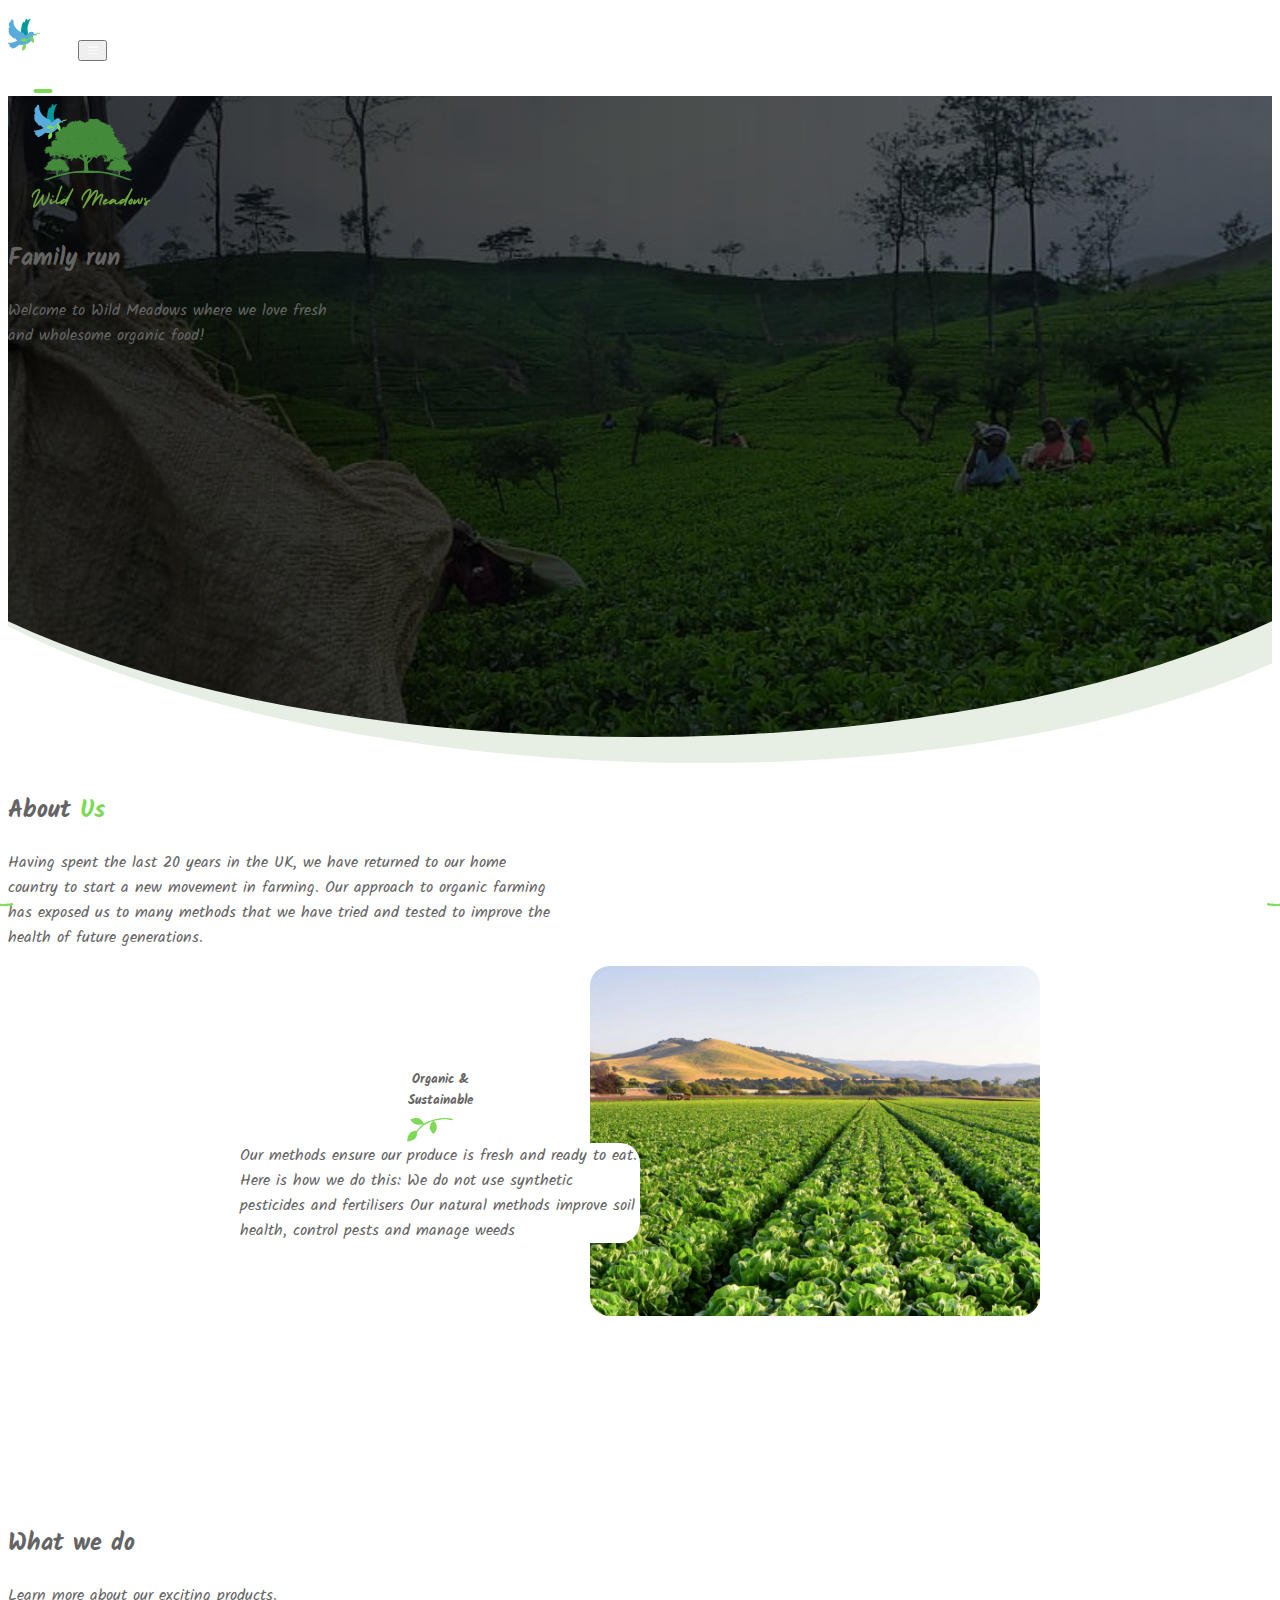
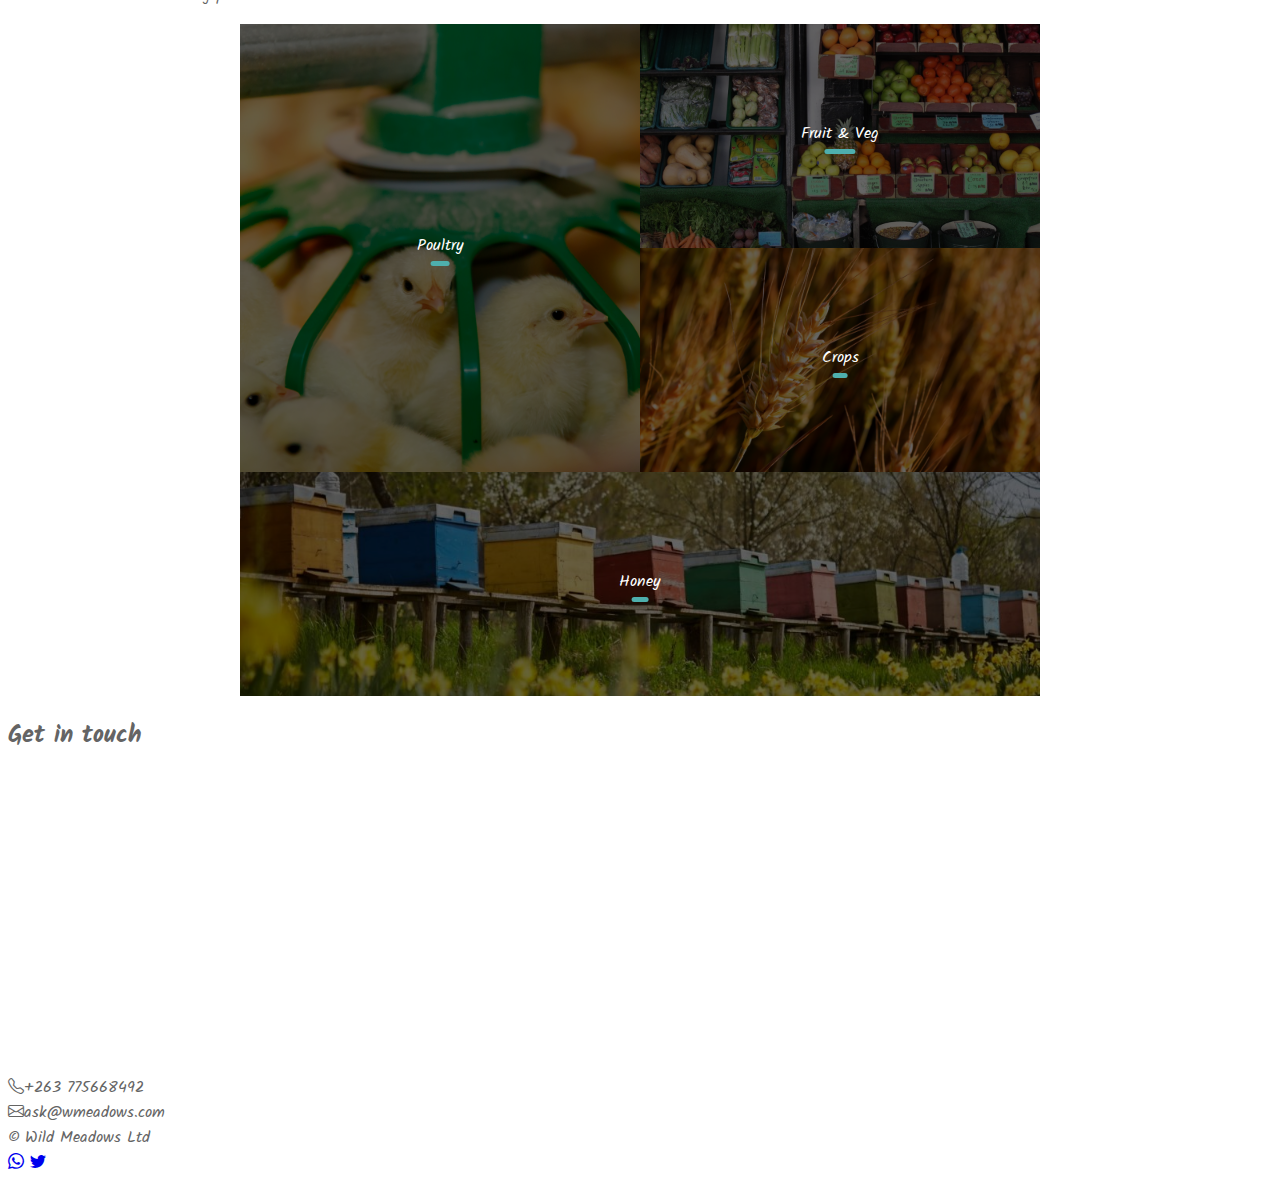
==== index.html @ ca9dc2ab "added wording" ====
<!DOCTYPE html>
<html lang="en">
	<head>
		<meta charset="UTF-8" />
		<meta http-equiv="X-UA-Compatible" content="IE=edge" />
		<meta name="viewport" content="width=device-width, initial-scale=1.0" />
		<link rel="shortcut icon" href="./assets/images/bird2.svg" type="image/x-icon" />
		<title>Wild Meadows</title>

		<!-- fonts -->
		<link rel="preconnect" href="https://fonts.googleapis.com" />
		<link rel="preconnect" href="https://fonts.gstatic.com" crossorigin />
		<link href="https://fonts.googleapis.com/css2?family=Kalam&display=swap" rel="stylesheet" />

		<!-- styles -->
		<link
			href="https://cdn.jsdelivr.net/npm/bootstrap@5.1.3/dist/css/bootstrap.min.css"
			rel="stylesheet"
			integrity="sha384-1BmE4kWBq78iYhFldvKuhfTAU6auU8tT94WrHftjDbrCEXSU1oBoqyl2QvZ6jIW3"
			crossorigin="anonymous"
		/>

		<link
			rel="stylesheet"
			href="https://cdn.jsdelivr.net/npm/bootstrap-icons@1.3.0/font/bootstrap-icons.css"
		/>
		<link rel="stylesheet" href="./assets/css/main.css" />

		<!-- scripts -->
		<script
			defer
			src="https://cdn.jsdelivr.net/npm/bootstrap@5.1.3/dist/js/bootstrap.bundle.min.js"
			integrity="sha384-ka7Sk0Gln4gmtz2MlQnikT1wXgYsOg+OMhuP+IlRH9sENBO0LRn5q+8nbTov4+1p"
			crossorigin="anonymous"
		></script>
		<script defer src="./assets/js/custom.js"></script>
	</head>

	<body class="bg-light">
		<div class="invisible-items">
			<div id="mobile-nav">
				<button id="close-nav" class="btn">
					<i class="bi bi-x fs-1 m-2"></i>
				</button>
				<a href="#home">Home</a>
				<a href="#about" class="scrollto">About</a>
				<a href="#what-we-do" class="scrollto">What We Do</a>
				<a href="#contact" class="scrollto">Contact</a>
			</div>

			<div id="preloader">
				<div class="d-flex h-100 w-100 align-items-center justify-content-center">
					<div class="spinner-border text-primary" role="status">
						<span class="visually-hidden">Loading...</span>
					</div>
				</div>
			</div>
		</div>

		<header class="fixed-top">
			<div class="container">
				<div class="d-flex justify-content-around align-items-center">
					<a id="logo" href="./index.html" class="d-flex align-items-center">
						<img src="./assets/images/bird2.svg" class="me-1" />
						WM
					</a>

					<button id="open-nav" class="btn d-lg-none">
						<i class="bi bi-list fs-5"></i>
					</button>
					<nav class="d-none d-lg-flex align-items-center">
						<a href="#home" class="scrollto">Home</a>
						<a href="#about" class="scrollto">About</a>
						<a href="#what-we-do" class="scrollto">What We Do</a>
						<a href="#contact" class="scrollto">Contact</a>
					</nav>
				</div>
			</div>
		</header>

		<div id="home">
			<div class="container-xxl p-0">
				<div id="hero" class="text-white">
					<div
						id="hero-content"
						class="d-flex flex-column align-items-center justify-content-end"
					>
						<img src="./assets/images/logo.svg" alt="wild meadows logo" class="mb-3" />
						<div class="p-3 text-center">
							<h2>Family run</h2>
							<p>
								Welcome to Wild Meadows where we love fresh and wholesome organic
								food!
							</p>
						</div>
					</div>
				</div>
			</div>
		</div>

		<main class="container">
			<div id="about" class="text-center my-5 py-4 py-lg-5">
				<div class="main-headings position-relative mx-auto w-fit mb-4">
					<img src="./assets/images/branch.svg" class="branch-1" alt="branch graphic" />
					<h2>About <span class="text-primary">Us </span></h2>
					<img src="./assets/images/branch.svg" class="branch-2" alt="branch graphic" />
				</div>

				<p class="px-4 mx-auto paragraph-max py-lg-2">
					Having spent the last 20 years in the UK, we have returned to our home country
					to start a new movement in farming. Our approach to organic farming has exposed
					us to many methods that we have tried and tested to improve the health of future
					generations.
				</p>
			</div>

			<!-- <div class="feature">
					<img src="./assets/images/landscape2.jpg" class="feature-image" />

					<div class="feature-content">
						<div class="feature-heading">
							<h5>About Us</h5>
							<img src="./assets/images/branch.svg" alt="branch graphic" />
						</div>

						<div class="p-1 bg-light c-rounded-2">
							<p class="p-3 bg-white border c-rounded-2">
								Having spent the last 20 years in the UK, we have returned to our
								home country to start a new movement in farming. Our approach to
								organic farming has exposed us to many methods that we have tried
								and tested to improve the health of future generations.
							</p>
						</div>
					</div>
				</div> -->

			<div class="feature feature-right my-6">
				<img src="./assets/images/crops2.png" class="feature-image" />

				<div class="feature-content">
					<div class="feature-heading">
						<h5>
							Organic & <br />
							Sustainable
						</h5>
						<img src="./assets/images/branch.svg" alt="branch graphic" />
					</div>

					<div class="p-1 bg-light c-rounded-2">
						<p class="p-3 bg-white border c-rounded-2">
							Our methods ensure our produce is fresh and ready to eat. Here is how we
							do this:
							<span class="border-bottom py-2 d-block">
								We do not use synthetic pesticides and fertilisers</span
							>

							<span class="border-bottom py-2 d-block">
								Our natural methods improve soil health, control pests and manage
								weeds
							</span>
						</p>
					</div>
				</div>
			</div>

			<!-- <div class="feature">
					<img src="./assets/images/road.jpg" class="feature-image" />

					<div class="feature-content">
						<div class="feature-heading">
							<h5>Lorem ipsum</h5>
							<img src="./assets/images/branch.svg" alt="branch graphic" />
						</div>

						<div class="p-1 bg-light c-rounded-2">
							<p class="p-3 bg-white border c-rounded-2">
								Lorem ipsum dolor sit amet consectetur adipisicing elit. Est in enim
								tempora blanditiis praesentium consequatur dolores iste molestiae
								nobis ipsam commodi, veniam provident molestias nam rem? Aliquam
								iste optio quia?
							</p>
						</div>
					</div>
				</div> -->

			<div id="what-we-do" class="text-center my-5 py-4">
				<div class="main-headings position-relative mx-auto w-fit mb-4">
					<img src="./assets/images/branch.svg" class="branch-1" alt="branch graphic" />
					<h2>What we do</h2>
					<img src="./assets/images/branch.svg" class="branch-2" alt="branch graphic" />
				</div>

				<p class="px-4 paragraph-max mx-auto py-lg-2">
					Learn more about our exciting products.
				</p>

				<div class="masonry mt-5 c-rounded-1 overflow-hidden">
					<div class="masonry-item masonry1 border">
						<a href="./poultry.html" class="masonry-link">
							<span> Poultry </span>
						</a>
						<img src="./assets/images/poultry.jpg" alt="poultry" />
					</div>

					<div class="masonry-item masonry2 border">
						<a href="./fruit-veg.html" class="masonry-link">
							<span> Fruit & Veg</span>
						</a>
						<img src="./assets/images/fruit-veg.jpg" alt="bee keeping" />
					</div>

					<div class="masonry-item masonry3 border">
						<a href="./crops.html" class="masonry-link">
							<span> Crops </span>
						</a>
						<img src="./assets/images/crops.jpg" alt="wheat" />
					</div>

					<div class="masonry-item masonry4 border">
						<a href="./honey.html" class="masonry-link">
							<span> Honey </span>
						</a>
						<img src="./assets/images/bees.jpg" alt="fruit and vegetables" />
					</div>
				</div>
			</div>

			<div id="contact" class="my-5 py-4">
				<div class="main-headings position-relative mx-auto w-fit mb-4">
					<img src="./assets/images/branch.svg" class="branch-1" alt="branch graphic" />
					<h2>Get in touch</h2>
					<img src="./assets/images/branch.svg" class="branch-2" alt="branch graphic" />
				</div>

				<div
					class="d-flex flex-column flex-md-row align-items-center justify-content-center pt-4"
				>
					<div class="map border">
						<iframe
							src="https://www.google.com/maps/embed?pb=!1m28!1m12!1m3!1d243305.41685314308!2d30.667953136863566!3d-17.66686377597533!2m3!1f0!2f0!3f0!3m2!1i1024!2i768!4f13.1!4m13!3e6!4m5!1s0x1930e9023a18f909%3A0x576aabaaba59ae2f!2sMpinga!3m2!1d-17.512196799999998!2d30.5668705!4m5!1s0x1931a4ee1bdddb35%3A0xa5143b9be5134f2f!2sharare!3m2!1d-17.8216288!2d31.0492259!5e0!3m2!1sen!2szw!4v1672872949983!5m2!1sen!2szw"
							frameborder="0"
							loading="lazy"
							referrerpolicy="no-referrer-when-downgrade"
							class="border-0 w-100 h-100"
							allowfullscreen
						></iframe>
					</div>

					<div class="p-3">
						<div class="d-flex align-items-center mb-2">
							<i class="bi bi-telephone fs-5 me-3"></i>+263 775668492
						</div>
						<div class="d-flex align-items-center">
							<i class="bi bi-envelope fs-5 me-3"></i>ask@wmeadows.com
						</div>
					</div>
				</div>
			</div>
		</main>

		<footer class="container py-5 px-4 px-md-5">
			<div
				class="d-flex justify-content-between justify-content-lg-around align-items-center py-3 border-top border-2"
			>
				<div class="text-muted">&copy; Wild Meadows Ltd</div>

				<div class="">
					<a class="text-muted mx-1" href="#"><i class="bi bi-whatsapp"></i></a>
					<a class="text-muted mx-1" href="#"><i class="bi bi-twitter"></i></a>
				</div>
			</div>
		</footer>
	</body>
</html>
---- assets/css/main.css ----
::-webkit-scrollbar {
	width: 10px;
}
::-webkit-scrollbar-track {
	background-color: #f8f9fa;
}
::-webkit-scrollbar-thumb {
	background-color: rgb(126, 217, 87);
	border: solid #f8f9fa;
	width: 80%;
	margin: 0 auto;
	border-radius: 10px;
}

/* resets */
@media screen {
	.btn {
		box-shadow: none !important;
	}
	.border-primary {
		border-color: rgb(126, 217, 87) !important;
	}
	.border-primary-light {
		border-color: rgba(126, 217, 87, 0.3) !important;
	}
	.bg-primary-light {
		background-color: rgba(126, 217, 87, 0.3) !important;
	}
	.bg-primary {
		background-color: rgb(126, 217, 87) !important;
	}
	.text-primary {
		color: rgb(126, 217, 87) !important;
	}
}
/* utils */
@media screen {
	.text-underline {
		text-decoration: underline !important;
	}
	.paragraph-max {
		max-width: 550px;
	}
	.z-index-5 {
		z-index: 5;
	}
	.w-fit {
		width: fit-content;
	}
	.h-fit {
		height: fit-content;
	}
	.text-gray {
		color: gray;
	}
	.h-100 {
		height: 100%;
	}
	.bg-white {
		background-color: white !important;
	}
	.c-rounded-1 {
		border-radius: 10px;
	}
	.c-rounded-2 {
		border-radius: 20px;
	}
	.c-rounded-3 {
		border-radius: 30px;
	}
}

/* general */
@media screen {
	#preloader {
		position: fixed;
		top: 0;
		left: 0;
		right: 0;
		bottom: 0;
		z-index: 9999;
		overflow: hidden;
		background: white;
	}
	body {
		font-family: kalam, cursive, serif !important;
		color: rgb(100, 100, 100);
	}
	header {
		transition: all 0.5s;
		color: white;
		padding: 8px 0;
	}
	#logo {
		text-decoration: none;
		color: inherit;
	}
	#logo img {
		width: 2rem;
	}
	header button {
		color: inherit !important;
	}
	.header-scrolled {
		background-color: #f8f9fa;
		box-shadow: 0 0.5rem 1rem rgba(0, 0, 0, 0.15) !important;
		color: rgb(100, 100, 100);
		padding: 13px 0;
	}
	header nav a {
		transition: all 0.2s;
		position: relative;
		margin: 0 1rem;
		color: inherit;
		text-decoration: none;
	}
	header nav a::after {
		content: "";
		position: absolute;
		bottom: -5px;
		left: 50%;
		width: 50%;
		transform: translateX(-50%);
		height: 4px;
		border-radius: 1rem;
		background-color: rgb(126, 217, 87);
		display: none;
		transition: all 0.2s;
	}
	header nav a:hover {
		color: inherit;
	}
	header nav a:hover::after,
	header nav a.active::after {
		display: block;
	}
}

/* hero */
@media screen {
	#hero {
		height: 75vh;
		position: relative;
		overflow: hidden;
	}
	#hero-content {
		position: relative;
		z-index: 5;
		height: 80%;
	}
	#hero-content img {
		width: 10rem;
	}
	#hero-content p {
		max-width: 320px;
	}
	#hero::after {
		content: "";
		position: absolute;
		left: 50%;
		top: 0;
		width: 130%;
		height: 95%;
		background: linear-gradient(to right, rgba(0, 0, 0, 0.8), rgba(0, 0, 0, 0.6)),
			url("../images/landscape3.jpg") center no-repeat;
		background-size: cover;
		z-index: 0;
		border-radius: 0 0 50% 50%;
		transform: translateX(-50%) rotate(0deg);
	}
	#hero::before {
		content: "";
		position: absolute;
		left: 50%;
		top: 0;
		width: 130%;
		height: 96%;
		/* background: #68a4c4; */
		background: rgb(175, 198, 165);
		/* background: rgb(126, 217, 87); */
		opacity: 0.3;
		z-index: 0;
		border-radius: 0 0 50% 50%;
		transform: translateX(-50%) translateY(18px) rotate(2deg);
	}
}

/* main */
@media screen {
	.main-headings .branch-1 {
		position: absolute;
		width: 2.5rem;
		transform: rotatey(180deg) rotatez(200deg);
		left: -2rem;
		bottom: -0.8rem;
	}
	.main-headings .branch-2 {
		position: absolute;
		width: 2.5rem;
		transform: rotatey(0deg) rotatez(200deg);
		right: -2rem;
		bottom: -0.8rem;
	}
	.feature {
		position: relative;
		margin: 0 auto;
		margin-bottom: 300px;
		max-width: 350px;
	}
	.feature-image {
		width: 200px;
		height: 230px;
		object-fit: cover;
		border-radius: 20px;
	}
	.feature-content {
		position: absolute;
		top: 5rem;
		right: 0;
		width: fit-content;
	}
	.feature-content .paragraph,
	.feature-content p {
		width: 230px;
	}
	.feature-heading {
		position: relative;
		margin-left: auto;
		width: fit-content;
		margin-bottom: 2.5rem;
	}
	.feature-heading img {
		position: absolute;
		width: 2.5rem;
		transform: rotatey(180deg) rotatez(20deg);
		right: 0rem;
		bottom: -2.3rem;
	}
	.feature-right {
		text-align: right;
	}
	.feature-right .feature-content {
		left: 0;
		right: unset;
	}
	.feature-content .paragraph,
	.feature-right .feature-content p {
		text-align: left;
	}
	.feature-right .feature-heading {
		text-align: left;
		margin-left: 0;
		margin-right: auto;
	}
	.feature-right .feature-heading img {
		transform: unset;
		right: unset;
		transform: rotatez(20deg);
		left: 0rem;
	}

	@media screen and (min-width: 900px) {
		.feature {
			max-width: 800px;
			margin-bottom: 200px;
		}
		.feature-image {
			width: 450px;
			height: 350px;
		}
		.feature-content {
			top: 50%;
			transform: translateY(-50%);
		}
		.feature-content .paragraph,
		.feature-content p {
			width: 400px;
			margin: 0;
		}
		.feature-heading {
			margin-left: 0;
			margin: 0 auto;
			margin-bottom: 2rem;
		}
		.feature-right .feature-heading {
			text-align: center;
			margin-left: auto;
			margin-right: auto;
		}
	}

	/* masonry */
	@media screen {
		.masonry {
			display: grid;
			grid-template-columns: 1fr 1fr;
			grid-template-rows: 14rem 14rem 14rem;
		}
		.masonry-item {
			grid-row: span 1;
			overflow: hidden;
			position: relative;
		}
		.masonry-item img {
			width: 100%;
			height: 100%;
			transition: all 0.2s;
			object-fit: cover;
		}
		.masonry-item:hover img {
			width: 110%;
			height: 110%;
		}

		.masonry1 {
			grid-row: span 2;
		}
		.masonry4 {
			grid-column: span 2;
		}
		.masonry-link {
			position: absolute;
			top: 0;
			left: 0;
			right: 0;
			bottom: 0;
			display: flex;
			justify-content: center;
			align-items: center;
			background: rgba(0, 0, 0, 0.6);
			color: white !important;
			text-decoration: none;
			transition: all 0.3s;
		}
		.masonry-link span {
			position: relative;
			padding-bottom: 5px;
		}
		.masonry-link span::after {
			content: "";
			position: absolute;
			bottom: -3px;
			left: 50%;
			border-radius: 20px;
			right: 50%;
			width: 40%;
			transform: translateX(-50%);
			height: 5px;
			transition: all 0.2s;
			background: rgb(78, 175, 173);
		}
		@media screen and (min-width: 900px) {
			.masonry {
				max-width: 800px;
				margin-left: auto;
				margin-right: auto;
				border-radius: 20px !important;
			}
		}
	}
	.map {
		overflow: hidden;
		border-radius: 100%;
		width: 15rem;
		height: 15rem;
	}
	@media screen and (min-width: 900px) {
		.map {
			width: 300px;
			height: 300px;
		}
	}
}

/* mobile-nav */
@media screen {
	#mobile-nav {
		position: fixed;
		z-index: 100000;
		top: 0;
		left: 0;
		bottom: 0;
		right: 0;
		background: rgba(0, 0, 0, 0.9);
		opacity: 0;
		transition: all 0.3s;
		display: flex;
		flex-direction: column;
		justify-content: center;
		align-items: center;
		transform: translateY(100%);
	}
	#mobile-nav.open-nav {
		transform: translateY(0);
		opacity: 1;
	}
	#mobile-nav button {
		color: white !important;
		position: absolute;
		top: 0;
		right: 0;
	}
	#mobile-nav a {
		color: white;
		padding: 0.3rem;
	}
}

/* farm-details */
@media screen {
	.farm-details {
		position: absolute;
		top: 20vh;
		left: 50%;
		transform: translateX(-50%);
	}
	.farm-details .masonry-item:hover img {
		width: 100%;
		height: 100%;
	}
}

@media screen and (max-width: 500px) {
	.farm-details {
		top: 15vh;
	}
}

.more-navs {
	display: none;
}
.more-navs.show-more {
	display: flex;
	flex-direction: column;
	align-items: center;
}
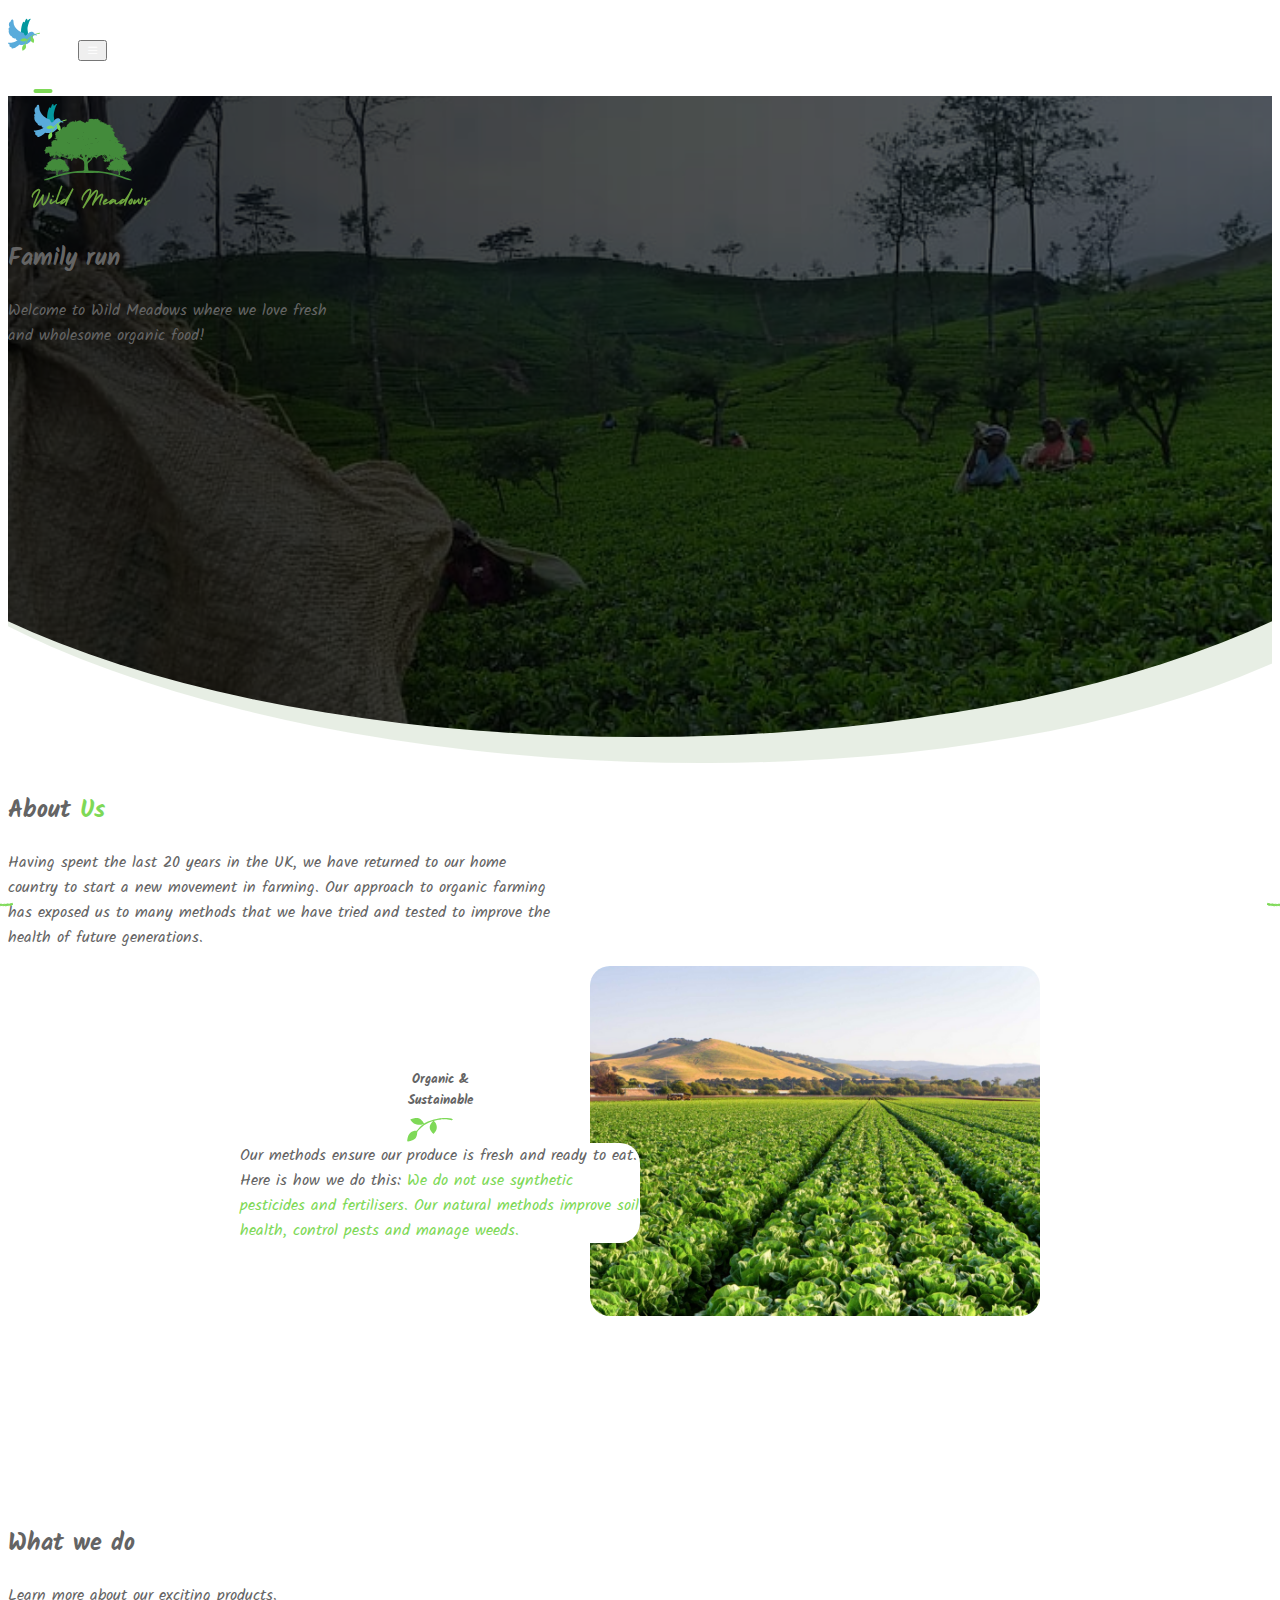
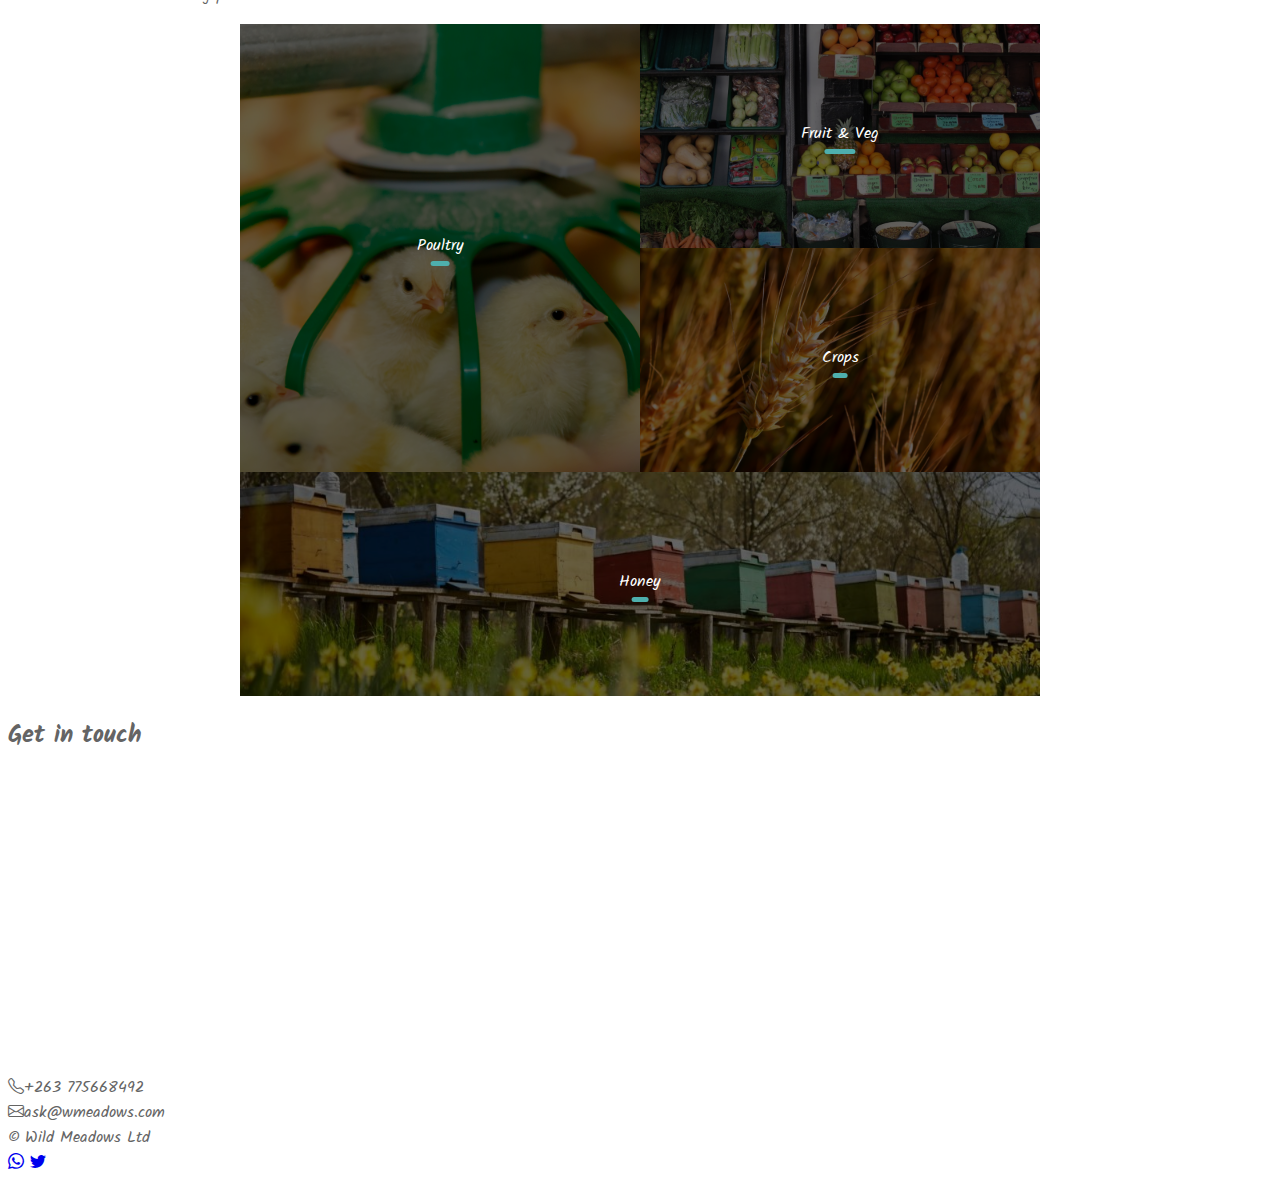
==== commit 74917325: "finalised image placeholders" ====
--- a/index.html
+++ b/index.html
@@ -150,13 +150,13 @@
 						<p class="p-3 bg-white border c-rounded-2">
 							Our methods ensure our produce is fresh and ready to eat. Here is how we
 							do this:
-							<span class="border-bottom py-2 d-block">
-								We do not use synthetic pesticides and fertilisers</span
+							<span class="text-primary py-2 d-block">
+								We do not use synthetic pesticides and fertilisers.</span
 							>
 
-							<span class="border-bottom py-2 d-block">
+							<span class="text-primary py-2 d-block">
 								Our natural methods improve soil health, control pests and manage
-								weeds
+								weeds.
 							</span>
 						</p>
 					</div>
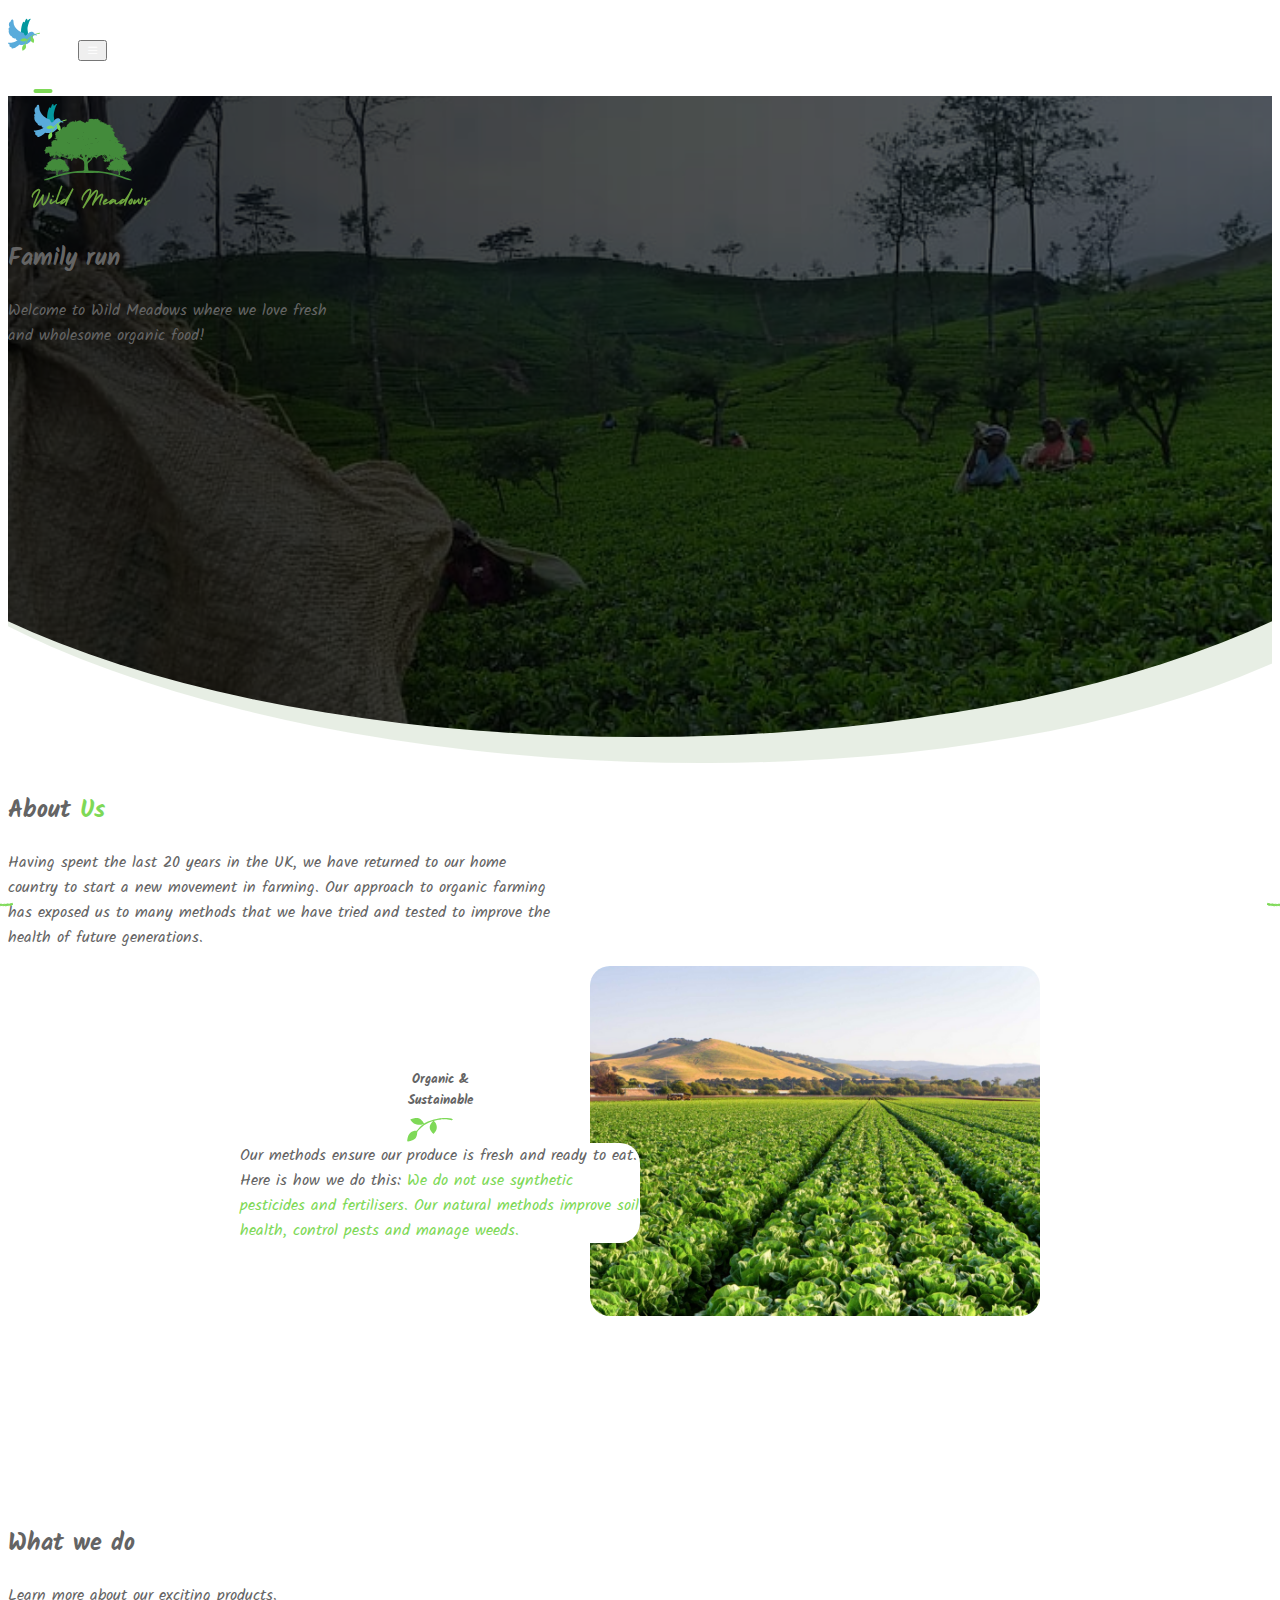
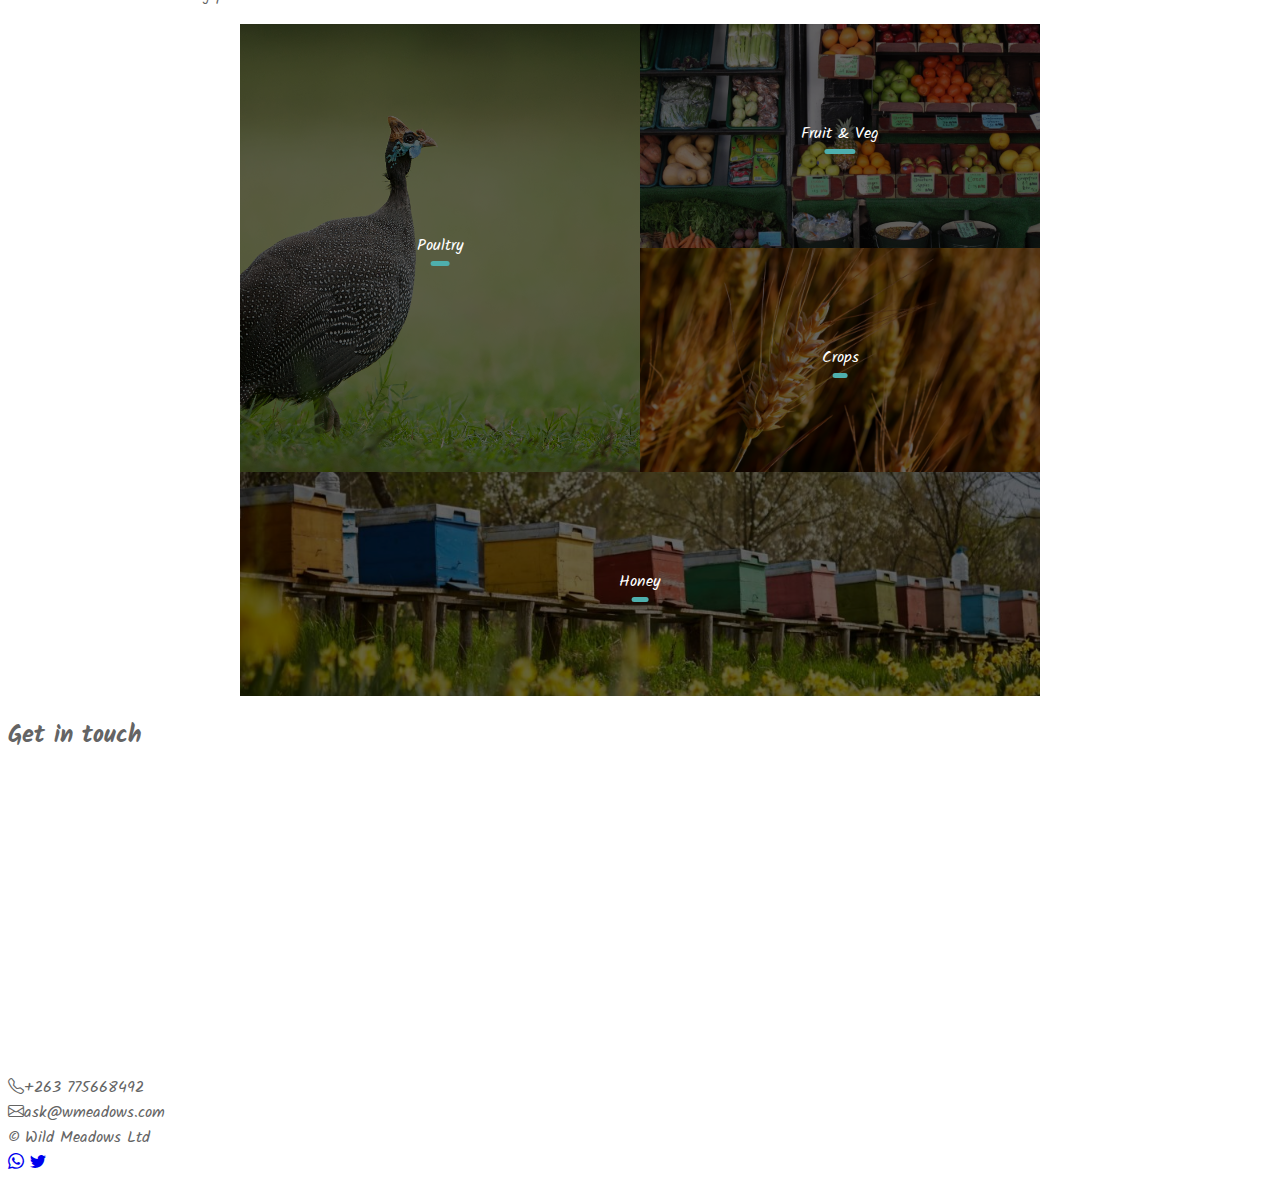
==== commit ed739d03: "fixed a few bugs" ====
--- a/index.html
+++ b/index.html
@@ -6,6 +6,11 @@
 		<meta name="viewport" content="width=device-width, initial-scale=1.0" />
 		<link rel="shortcut icon" href="./assets/images/bird2.svg" type="image/x-icon" />
 		<title>Wild Meadows</title>
+		<meta
+			name="description"
+			content="Wild Meadows is an organic farm situated in Mapinga, Harare Province, Zimbabwe"
+		/>
+		<meta name="keywords" content="farm, organic, Zimbabwe, Harare, Mapinga, wild, meadows" />
 
 		<!-- fonts -->
 		<link rel="preconnect" href="https://fonts.googleapis.com" />
@@ -199,7 +204,7 @@
 						<a href="./poultry.html" class="masonry-link">
 							<span> Poultry </span>
 						</a>
-						<img src="./assets/images/poultry.jpg" alt="poultry" />
+						<img src="./assets/images/poultry5.jpeg" alt="poultry" />
 					</div>
 
 					<div class="masonry-item masonry2 border">
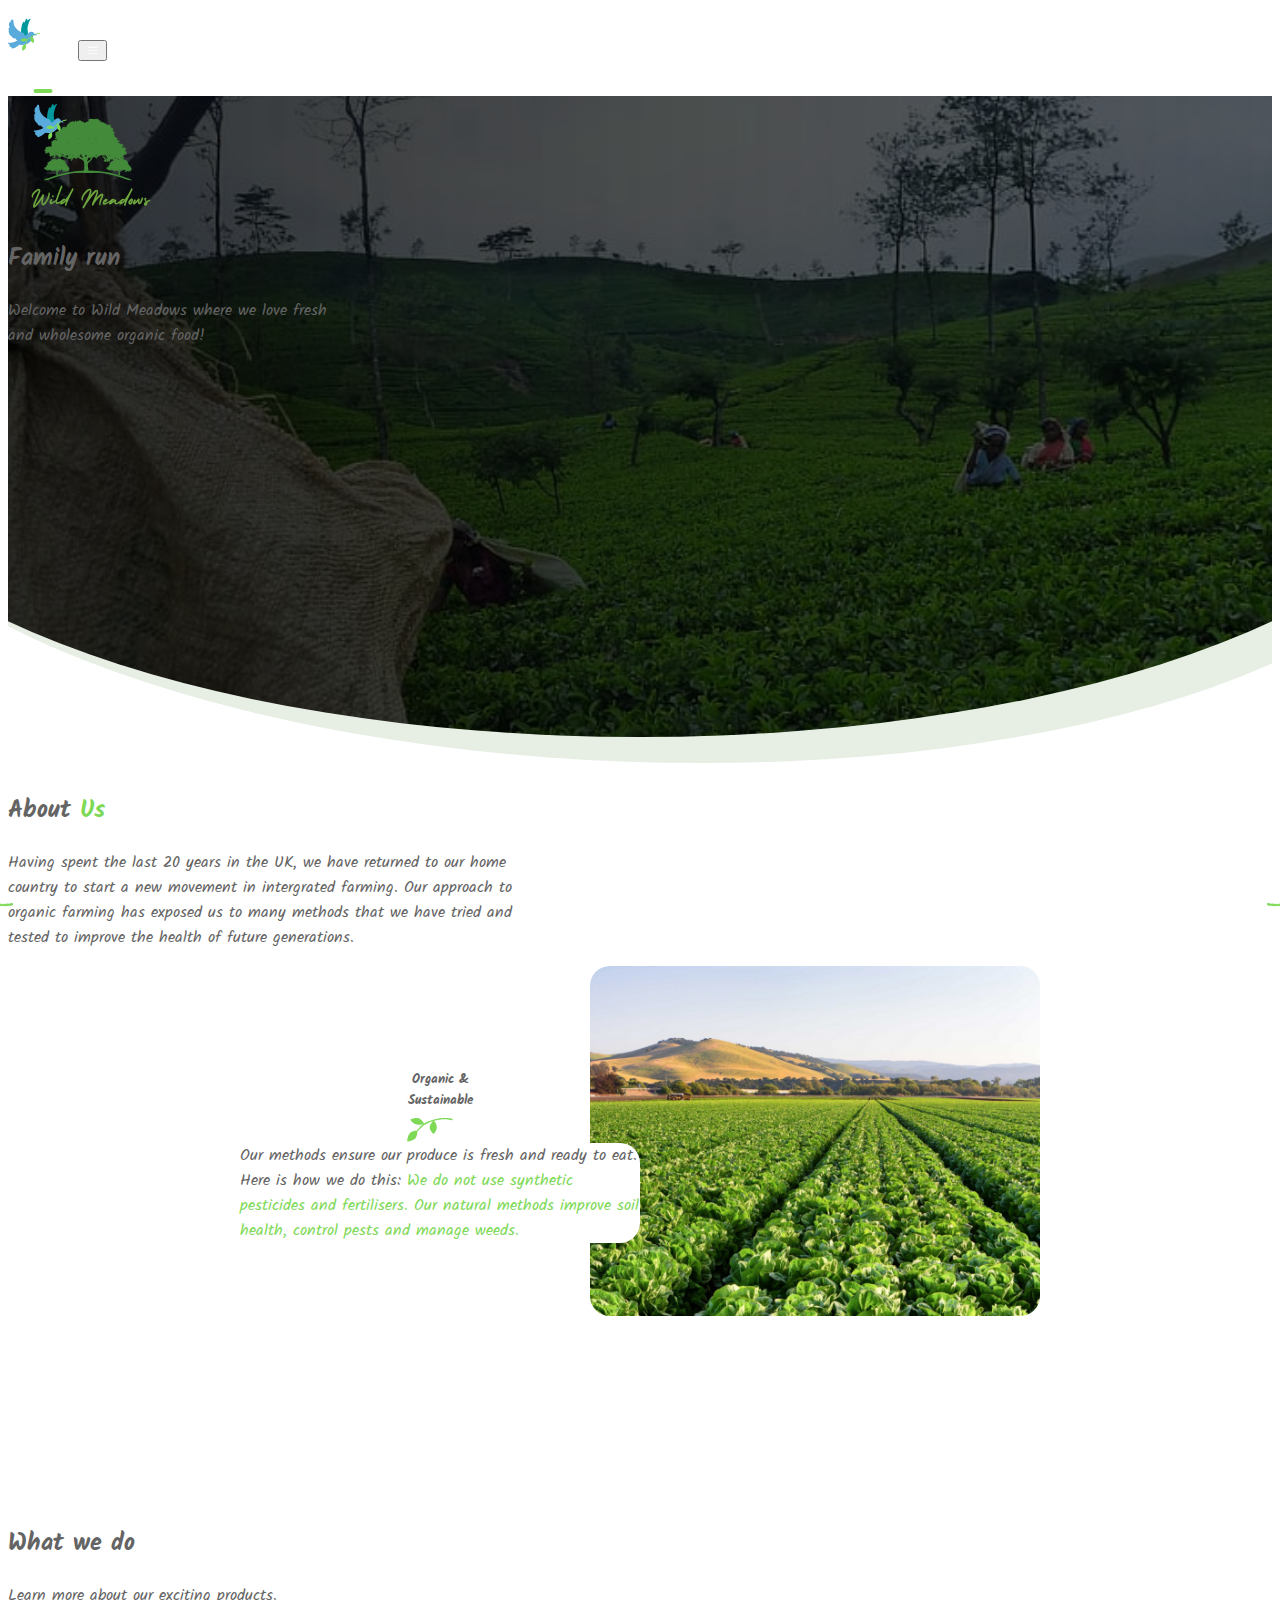
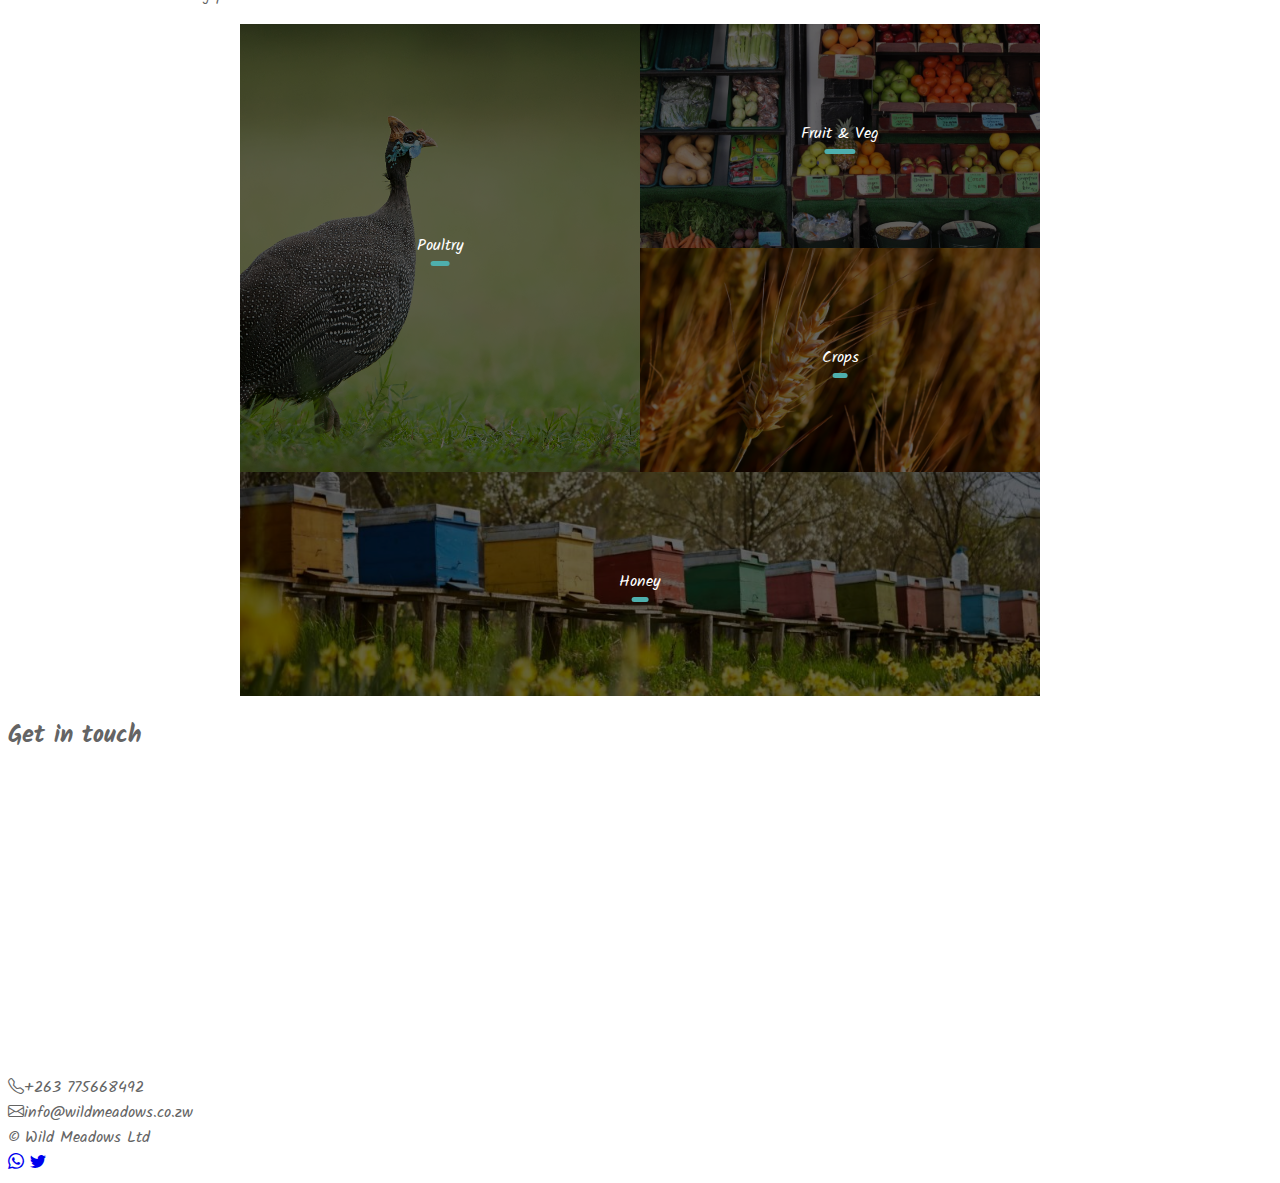
==== commit bca54b20: "refinements: email, chilli challenge, wording" ====
--- a/index.html
+++ b/index.html
@@ -113,9 +113,9 @@
 
 				<p class="px-4 mx-auto paragraph-max py-lg-2">
 					Having spent the last 20 years in the UK, we have returned to our home country
-					to start a new movement in farming. Our approach to organic farming has exposed
-					us to many methods that we have tried and tested to improve the health of future
-					generations.
+					to start a new movement in intergrated farming. Our approach to organic farming
+					has exposed us to many methods that we have tried and tested to improve the
+					health of future generations.
 				</p>
 			</div>
 
@@ -256,7 +256,7 @@
 							<i class="bi bi-telephone fs-5 me-3"></i>+263 775668492
 						</div>
 						<div class="d-flex align-items-center">
-							<i class="bi bi-envelope fs-5 me-3"></i>ask@wmeadows.com
+							<i class="bi bi-envelope fs-5 me-3"></i>info@wildmeadows.co.zw
 						</div>
 					</div>
 				</div>
--- a/assets/css/main.css
+++ b/assets/css/main.css
@@ -28,6 +28,9 @@
 	}
 	.bg-primary {
 		background-color: rgb(126, 217, 87) !important;
+	}
+	.bg-primary-dark {
+		background-color: rgb(139, 187, 118) !important;
 	}
 	.text-primary {
 		color: rgb(126, 217, 87) !important;
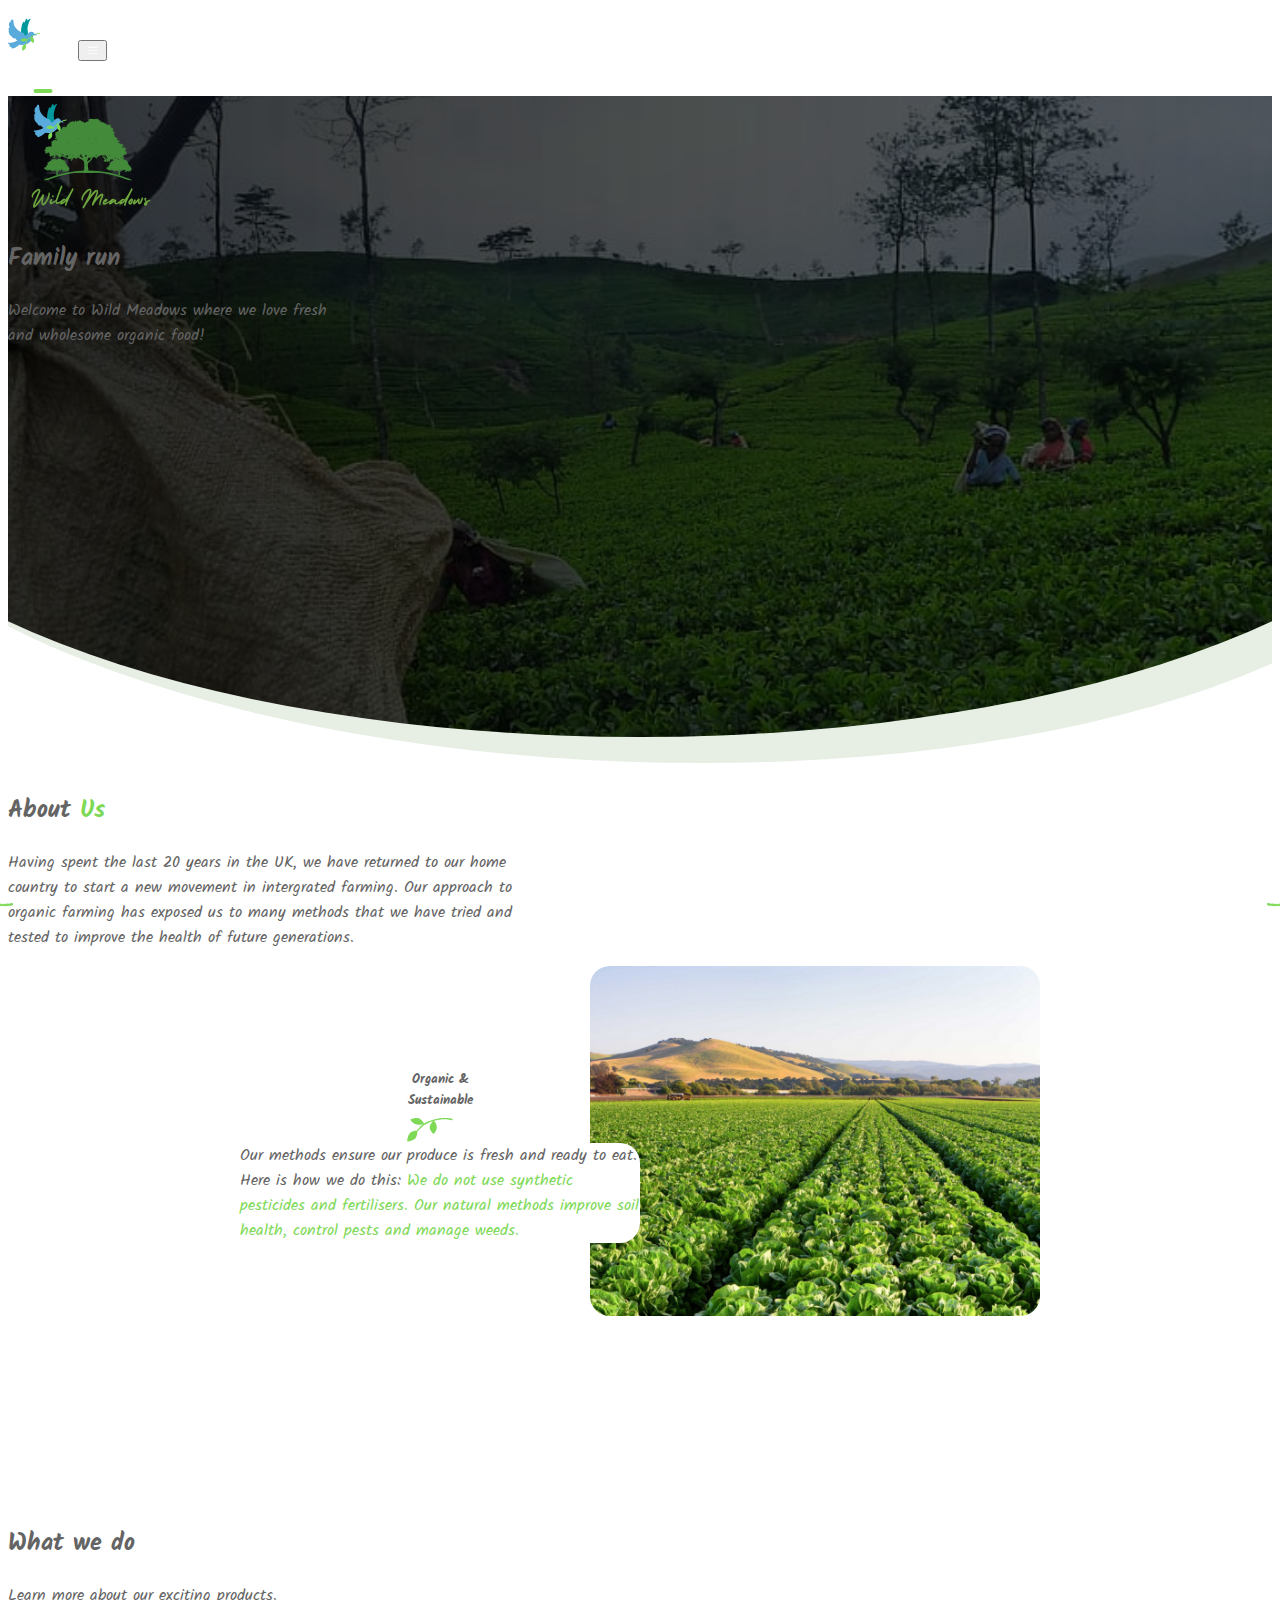
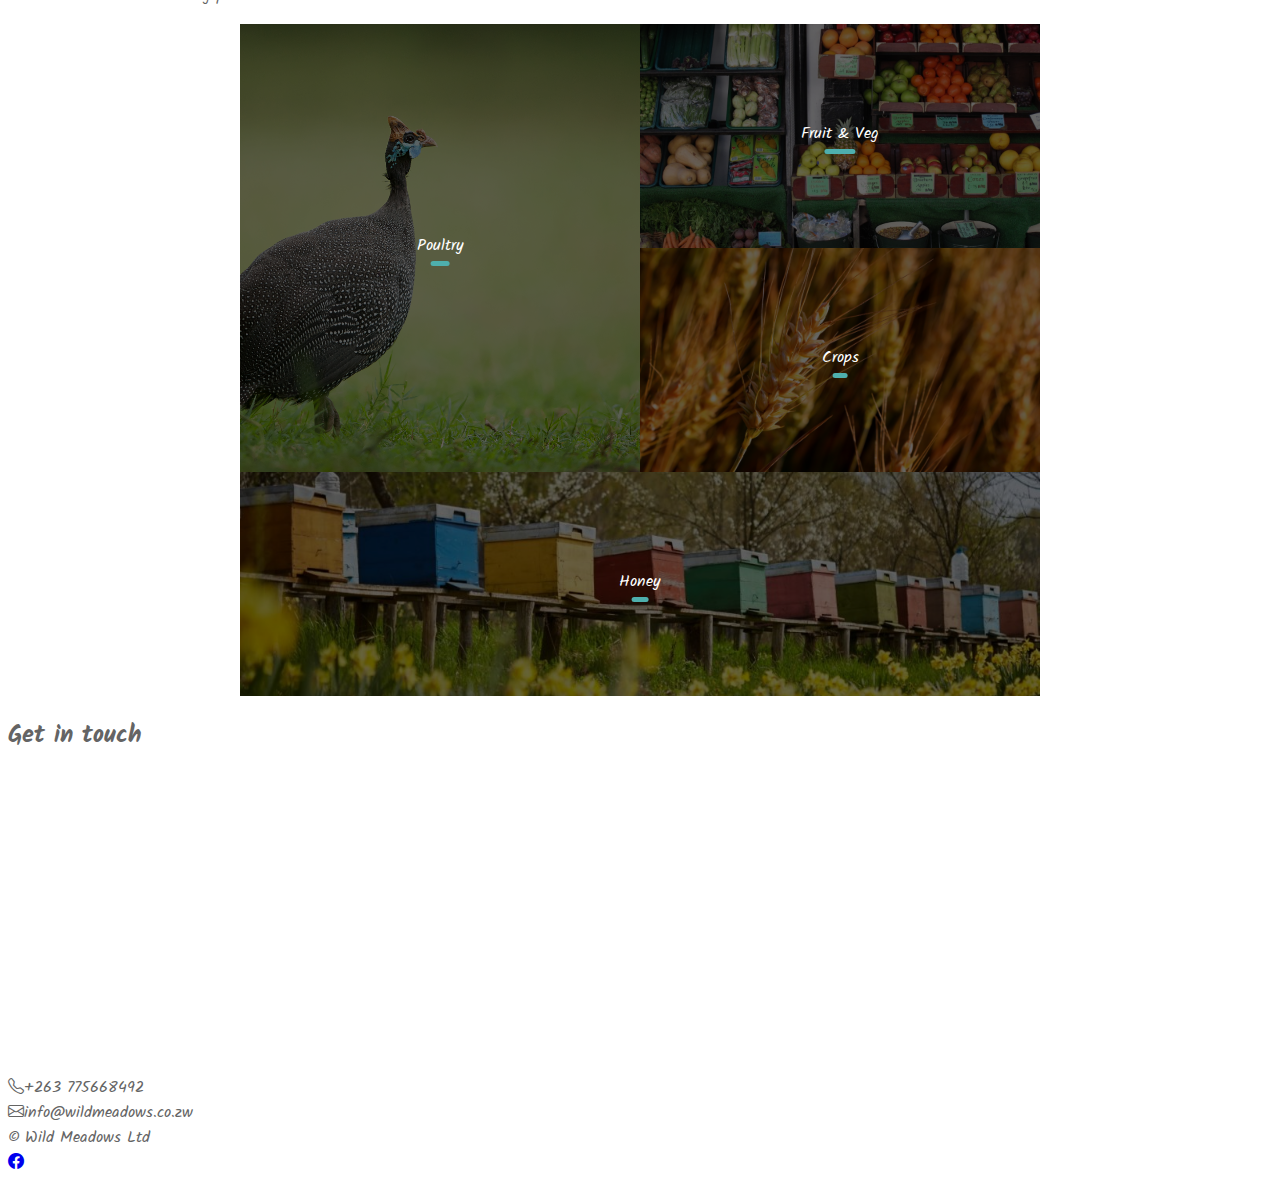
==== commit 5a9d72db: "facebookLink" ====
--- a/index.html
+++ b/index.html
@@ -242,7 +242,7 @@
 				>
 					<div class="map border">
 						<iframe
-							src="https://www.google.com/maps/embed?pb=!1m28!1m12!1m3!1d243305.41685314308!2d30.667953136863566!3d-17.66686377597533!2m3!1f0!2f0!3f0!3m2!1i1024!2i768!4f13.1!4m13!3e6!4m5!1s0x1930e9023a18f909%3A0x576aabaaba59ae2f!2sMpinga!3m2!1d-17.512196799999998!2d30.5668705!4m5!1s0x1931a4ee1bdddb35%3A0xa5143b9be5134f2f!2sharare!3m2!1d-17.8216288!2d31.0492259!5e0!3m2!1sen!2szw!4v1672872949983!5m2!1sen!2szw"
+							src="https://www.google.com/maps/embed?pb=!1m14!1m8!1m3!1d3805.8192942096716!2d30.530978!3d-17.4683611!3m2!1i1024!2i768!4f13.1!3m3!1m2!1s0x0%3A0xd4fba12d95dba796!2zMTfCsDI4JzA2LjEiUyAzMMKwMzEnNTkuNCJF!5e0!3m2!1sen!2szw!4v1674293503090!5m2!1sen!2szw"
 							frameborder="0"
 							loading="lazy"
 							referrerpolicy="no-referrer-when-downgrade"
@@ -270,8 +270,13 @@
 				<div class="text-muted">&copy; Wild Meadows Ltd</div>
 
 				<div class="">
-					<a class="text-muted mx-1" href="#"><i class="bi bi-whatsapp"></i></a>
-					<a class="text-muted mx-1" href="#"><i class="bi bi-twitter"></i></a>
+					<a
+						href="https://m.facebook.com/profile.php?id=100089368458686&mibextid=ZbWKwL"
+						target="_blank"
+						class="text-muted mx-1"
+						href="#"
+						><i class="bi bi-facebook"></i
+					></a>
 				</div>
 			</div>
 		</footer>
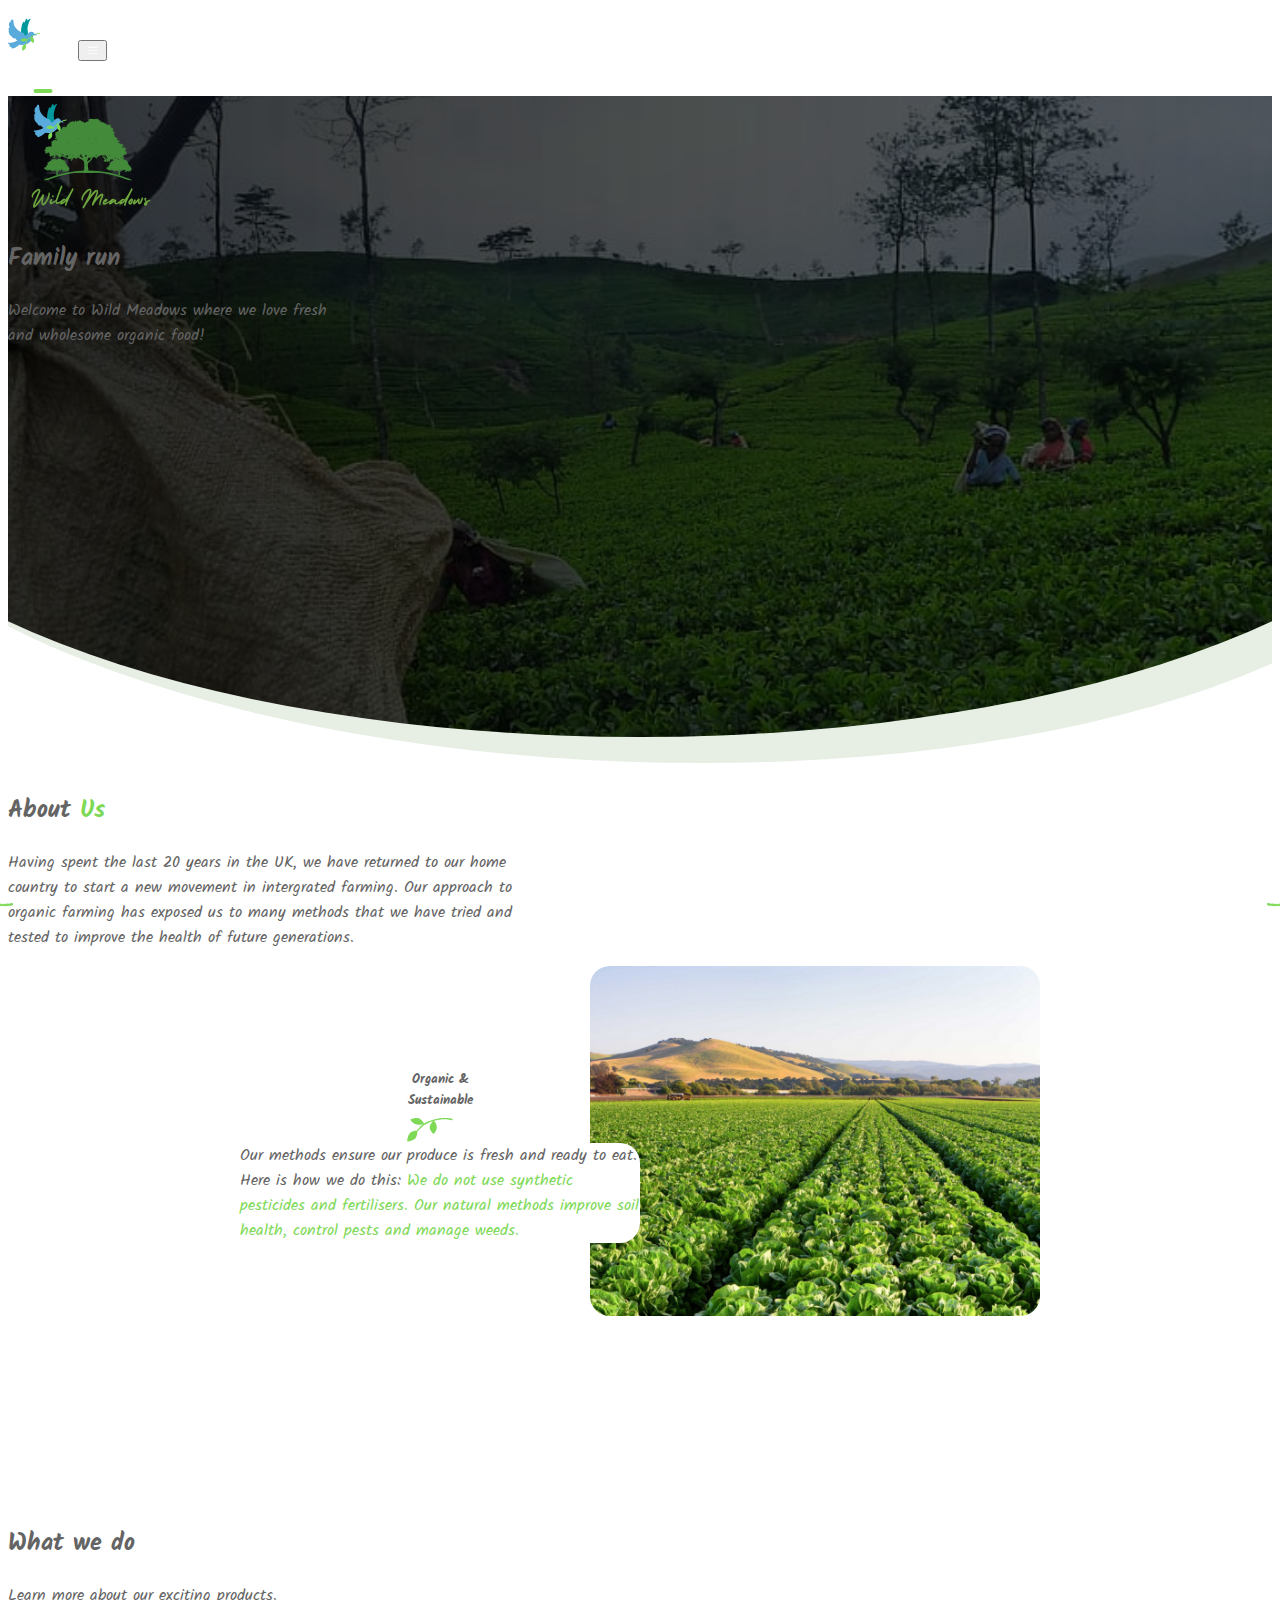
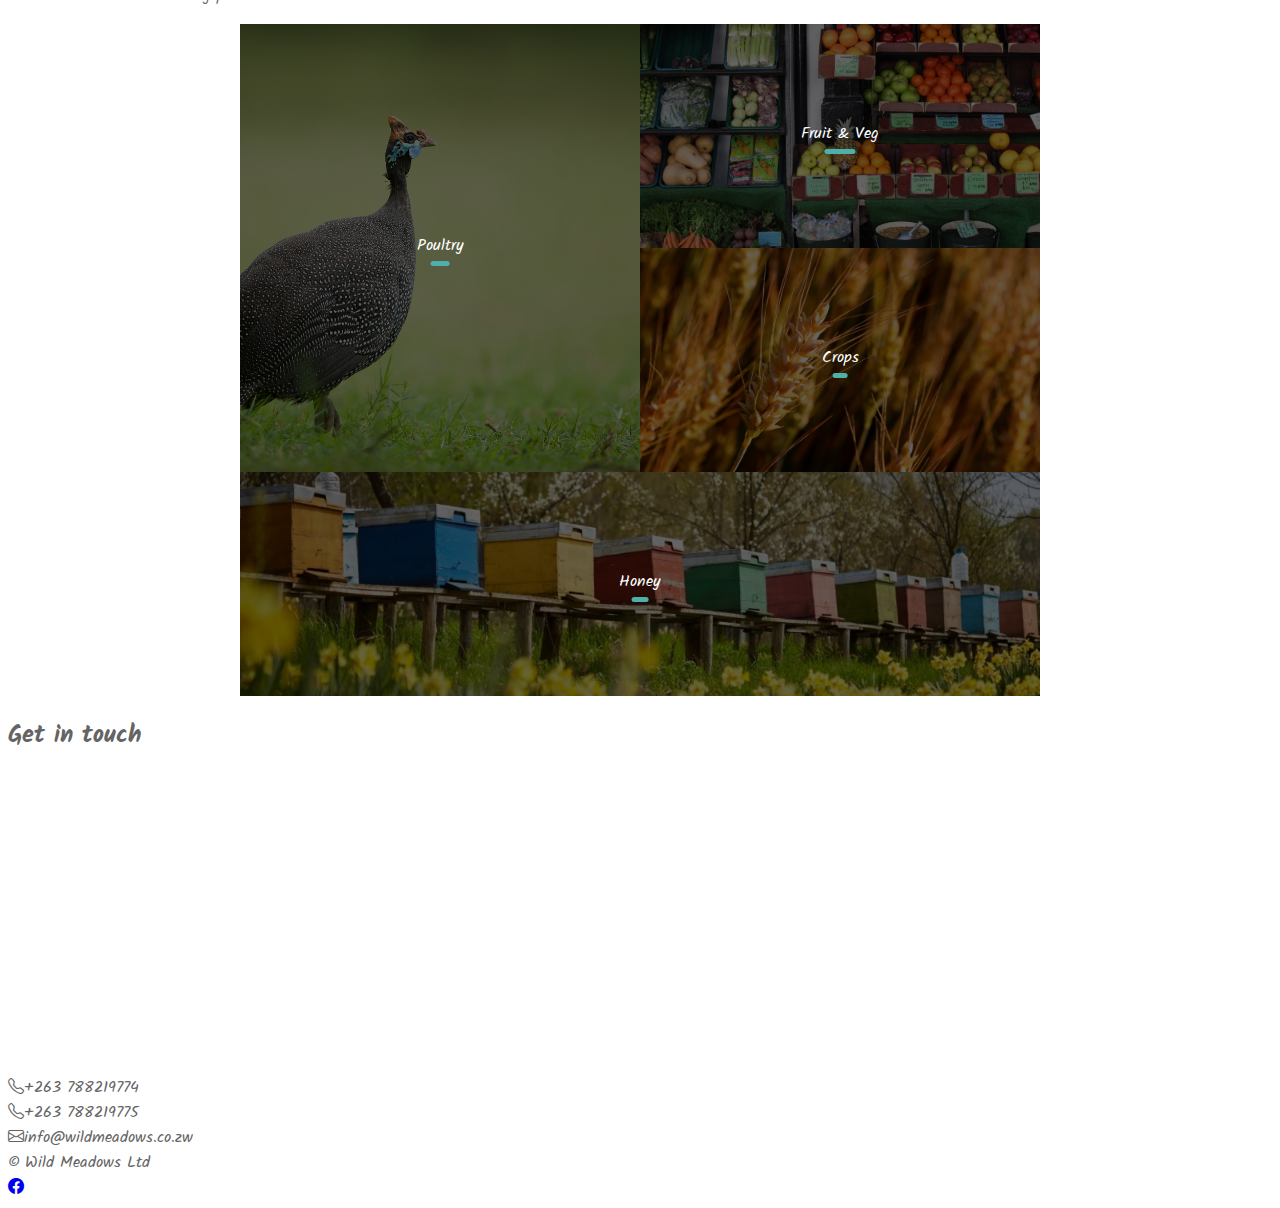
==== commit df92615f: "changed phone numbers" ====
--- a/index.html
+++ b/index.html
@@ -253,7 +253,10 @@
 
 					<div class="p-3">
 						<div class="d-flex align-items-center mb-2">
-							<i class="bi bi-telephone fs-5 me-3"></i>+263 775668492
+							<i class="bi bi-telephone fs-5 me-3"></i>+263 788219774
+						</div>
+						<div class="d-flex align-items-center mb-2">
+							<i class="bi bi-telephone fs-5 me-3"></i>+263 788219775
 						</div>
 						<div class="d-flex align-items-center">
 							<i class="bi bi-envelope fs-5 me-3"></i>info@wildmeadows.co.zw
--- a/assets/css/main.css
+++ b/assets/css/main.css
@@ -86,7 +86,7 @@
 		background: white;
 	}
 	body {
-		font-family: kalam, cursive, serif !important;
+		font-family: kalam, roboto, serif !important;
 		color: rgb(100, 100, 100);
 	}
 	header {
